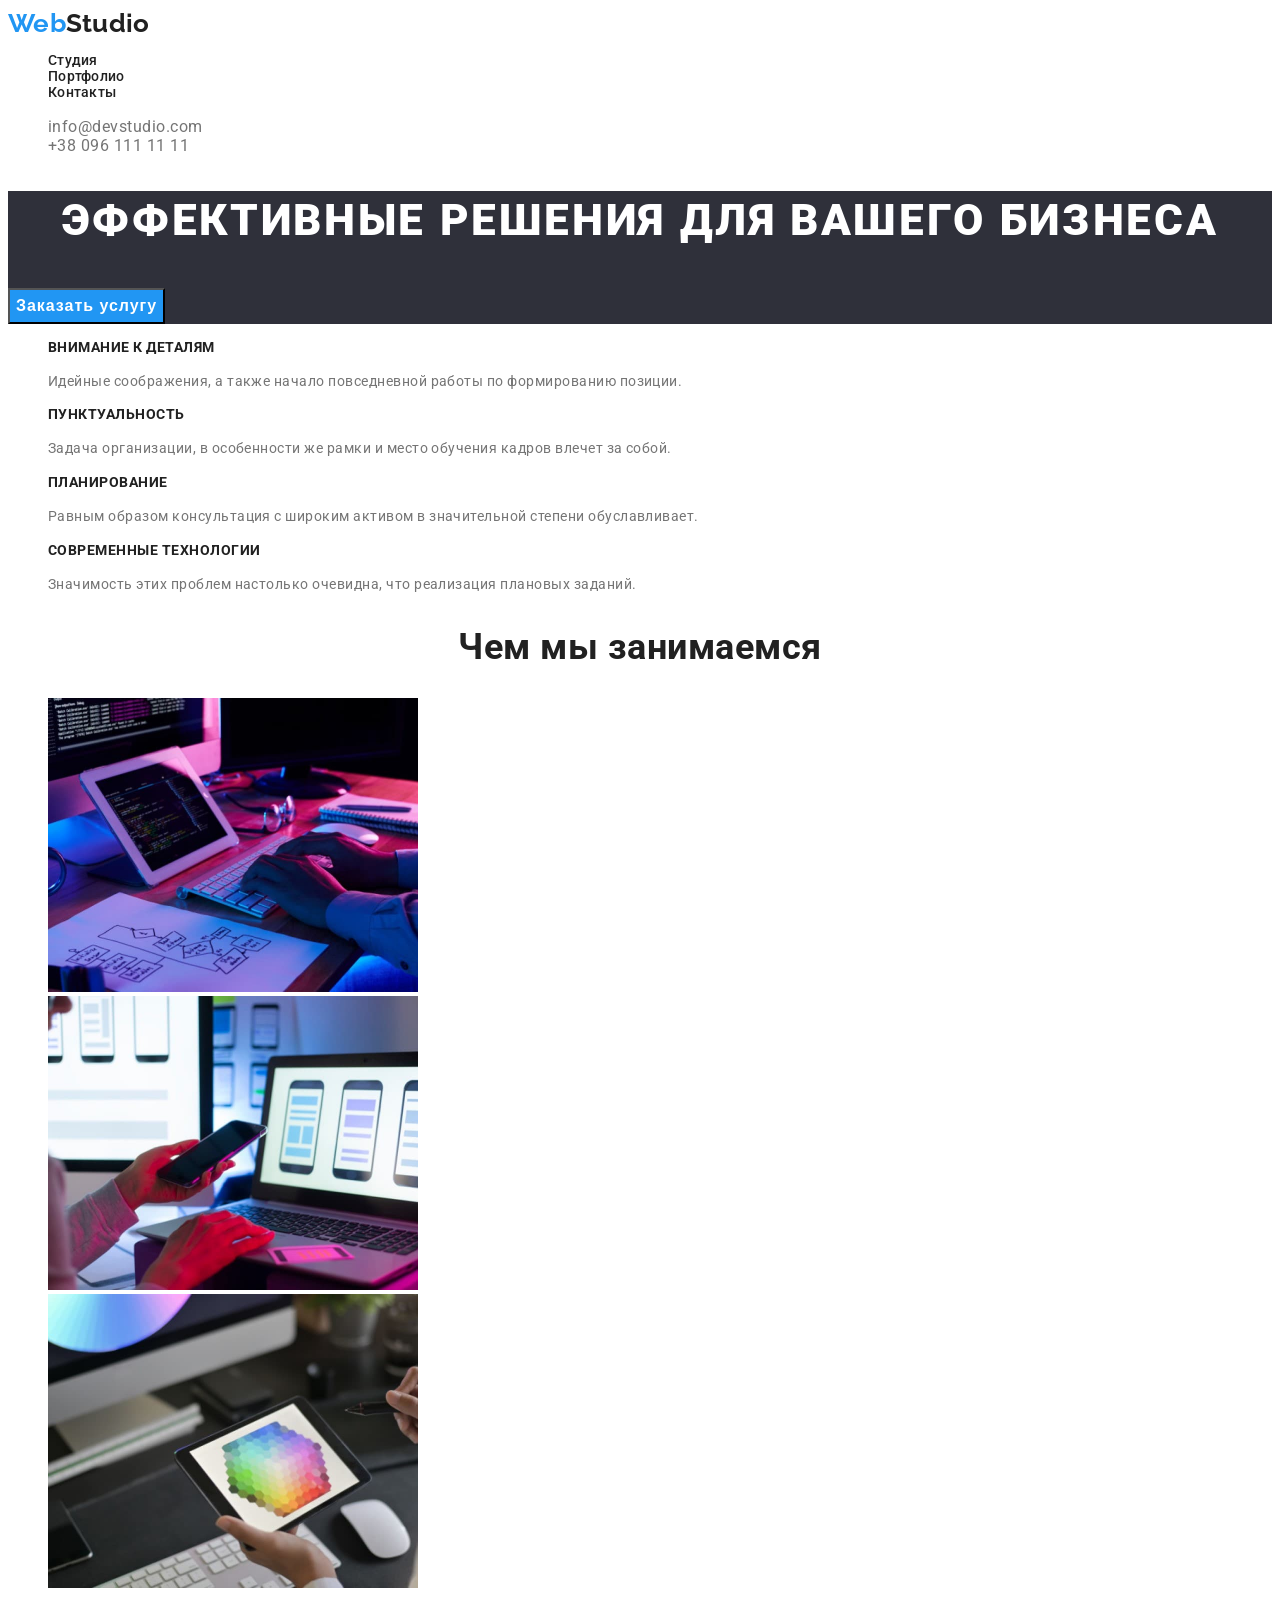
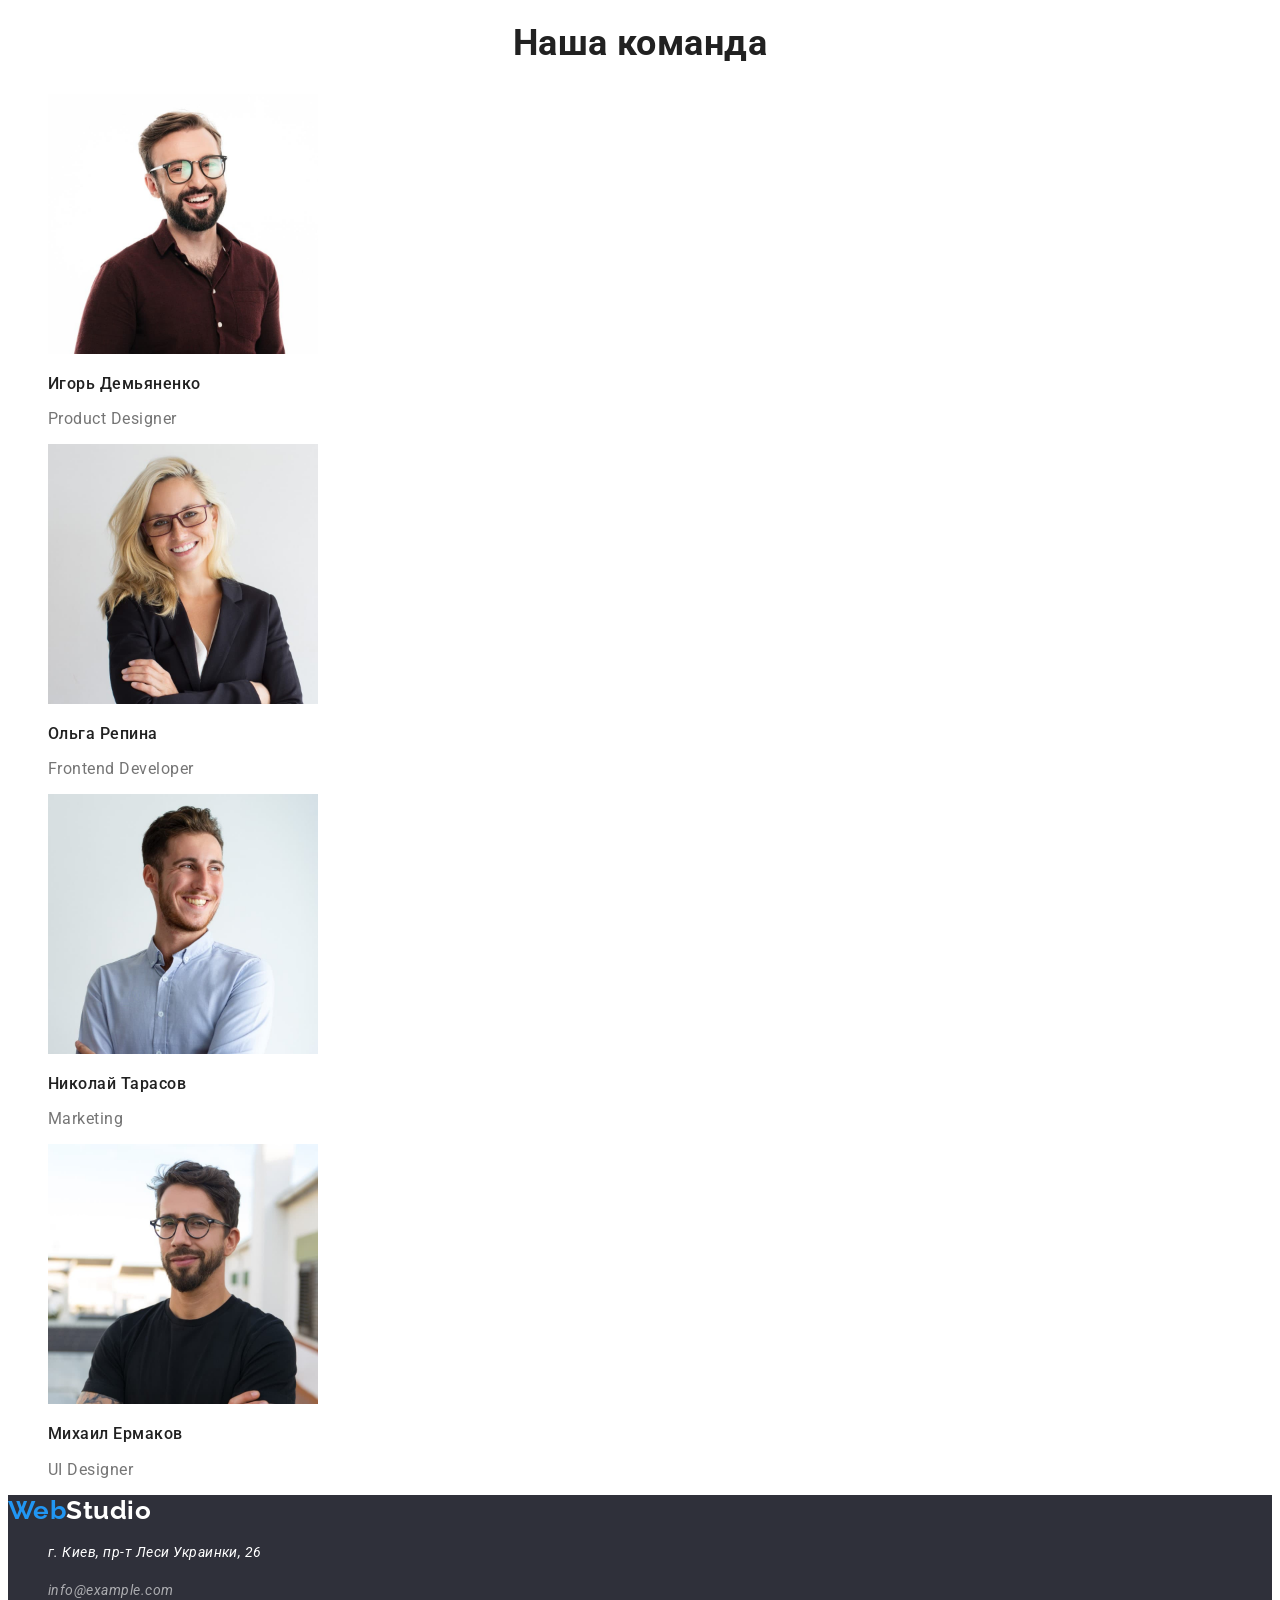
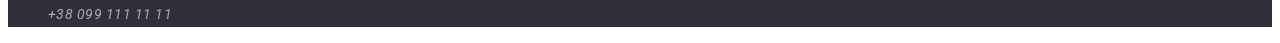
==== index.html @ 30288884 "final 2" ====
<!DOCTYPE html>
<html lang="ru">
<head>
    <meta charset="UTF-8">
    <meta http-equiv="X-UA-Compatible" content="IE=edge">
    <meta name="viewport" content="width=device-width, initial-scale=1.0">
    <title>goit-markup-hw-01</title>
    <link rel="preconnect" href="https://fonts.googleapis.com">
<link rel="preconnect" href="https://fonts.gstatic.com" crossorigin>
<link href="https://fonts.googleapis.com/css2?family=Raleway:wght@700&family=Roboto:wght@400;500;700;900&display=swap" rel="stylesheet">
<link rel="stylesheet" href="./css/styles.css">
</head>
<body>

    <!--Шапка-->
    <header class="page-header">
        <nav class="navigation">
            <a href="https://github.com/Igorunka/goit-markup-hw-02.git" class="logo">
                <span class="logo-web">Web</span>Studio</a>
            <ul class="site-nav">
                <li><a href="" class="link">Студия</a></li>
                <li><a href="./portfolio.html" class="link">Портфолио</a></li>
                <li><a href="" class="link">Контакты</a></li>
            </ul>
        </nav>
        <ul class="contacts-header">
            <li><a href="mailto:info@devstudio.com" class="link">info@devstudio.com</a></li>
            <li><a href="tel:+380961111111" class="link">+38 096 111 11 11</a></li>
        </ul> 
    </header>
    <main>
        <!--Герой-->
    <section class="hero">
        <h1 class="text-hero">Эффективные решения для вашего бизнеса</h1>
        <button type="button" class="button">Заказать услугу</button>
    </section>    

    <!--Особенности-->
    <section class="feature">
        <h2 class="display">Особенности</h2>
        <ul class="list-feature">
            <li>
                <h3 class="title">Внимание к деталям</h3>
                <p class="desc">Идейные соображения, а также начало повседневной работы по формированию позиции.</p>
            </li>
            <li>
                <h3 class="title">Пунктуальность</h3>
                <p class="desc">Задача организации, в особенности же рамки и место обучения кадров влечет за собой.</p>
            </li>
            <li>
                <h3 class="title">Планирование</h3>
                <p class="desc">Равным образом консультация с широким активом в значительной степени обуславливает.</p>
            </li>
            <li>
                <h3 class="title">Современные технологии</h3>
                <p class="desc">Значимость этих проблем настолько очевидна, что реализация плановых заданий.</p>
            </li>
        </ul>    
    </section>
    
    <!--Чем мы занимаемся-->
    <section class="work">
        <h2 class="desc-work">Чем мы занимаемся</h2>
        <ul class="list-work">
            <li>
                <img src="./images/photo1.jpg" alt="Фото 1 - создание сайтов" width="370">
            </li>
            <li>
                <img src="./images/photo2.jpg" alt="Фото 2 - мобильные приложения" width="370">
            </li>
            <li>
                <img src="./images/photo3.jpg" alt="Фото 3 - дизайнерские решения" width="370">
            </li>
        </ul>
    </section>

    <!--Наша команда-->
    <section class="team">
        <h2 class="desc-team">Наша команда</h2>
        <ul class="team-list">
            <li>
                    <img src="./images/demjanenko.jpg" alt="На фото 1 - Игорь Демьяненко. 
                    Направление - Product Designer" width="270">
                    <h3 class="title">Игорь Демьяненко</h3>
                    <p lang="en" class="desc">Product Designer</p>
            </li>
            <li>
                    <img src="./images/repina.jpg" alt="На фото 2 - Ольга Репина. Направление -  
                    Frontend Developer" width="270">
                    <h3 class="title">Ольга Репина</h3>
                    <p lang="en" class="desc">Frontend Developer</p>
            </li>
            <li>
                    <img src="./images/tarasov.jpg" alt="На фото 3 - Николай Тарасов. 
                    Направление -  Marketing" width="270">
                    <h3 class="title">Николай Тарасов</h3>
                    <p lang="en" class="desc">Marketing</p>
            </li>
            <li>
                    <img src="./images/ermakov.jpg" alt="На фото 4 - Михаил Ермаков.
                    Направление - UI Designer" width="270">
                    <h3 class="title">Михаил Ермаков</h3>
                    <p lang="en" class="desc">UI Designer</p>
            </li>
        </ul>
    </section>
    </main>
    
    <!---Футер-->
    <footer class="page-footer">
        <a href="https://github.com/Igorunka/goit-markup-hw-02.git" class="logo">
            <span class="logo-web">Web</span>Studio</a>
        <address>
            <ul class="adress-list">
                <li><p class="text">г. Киев, пр-т Леси Украинки, 26</p></li>
                <li><a href="mailto:info@example.com" class="link">info@example.com</a></li>
                <li><a href="tel:+380991111111" class="link">+38 099 111 11 11</a></li>
            </ul>          
        </address>
    </footer>
</body>
</html>
---- css/styles.css ----
body {
background-color: #ffffff;;
font-family: Roboto, sans-serif;
color: #212121;
letter-spacing: 0.03em;
}
.button{
    cursor: pointer;
}
/* Header */
    /* Logo */
.logo{
font-family: Raleway, sans-serif;
font-weight: 700;
font-size: 26px;
line-height: 1.19;
text-decoration: none;
}
.logo-web{
    color: #2196F3;
}
.page-header .logo{
    color: #212121;
}
     /* Navigation */
.navigation{
font-weight: 500;
font-size: 14px;
line-height: 1.14;
letter-spacing: 0.02em;
}
.site-nav, .contacts-header{
    list-style: none;
}
.site-nav .link{
    color: #212121;
text-decoration: none;
}
.site-nav .link:hover,
.site-nav .link:focus,
.contacts-header .link:hover,
.contacts-header .link:focus{
    color: #2196F3;
}
.contacts-header .link{
    color: #757575;
text-decoration: none;
}
                                   /* Studio */
   /* Hero */
.hero{
    background-color: #2F303A;
}
.text-hero{
    color: #ffffff;
font-weight: 900;
font-size: 44px;
line-height: 1.36;
text-align: center;
letter-spacing: 0.06em;
text-transform: uppercase;
}
.hero .button{
    color: #ffffff;
background-color: #2196F3;
font-weight: 700;
font-size: 16px;
line-height: 1.87;
letter-spacing: 0.06em;
}
     /* Feature */
.display{
    display: none;
}
.list-feature{
    list-style: none;
}
.list-feature .title{
    font-weight: 700;
font-size: 14px;
line-height: 1.14;
text-transform: uppercase;
}
.list-feature .desc{
    color: #757575;
font-weight: 400;
font-size: 14px;
line-height: 1.7;
}
     /* Work */
     .list-work{
    list-style: none;
}
.desc-work, .desc-team{
    font-weight: 700;
font-size: 36px;
line-height: 1.17;
text-align: center;
}
     /* Team */
.team-list{
    list-style: none;
}
.team-list .title{
    font-weight: 500;
font-size: 16px;
line-height: 1.19;
}
.team-list .desc{
    color: #757575;
    font-weight: 400;
font-size: 16px;
line-height: 1.19;
}
                                  /* Portfolio */
/* Filter */
.filter{
    list-style: none;
}
.filter .button{
    font-weight: 500;
font-size: 16px;
line-height: 1.62;
text-align: center;
}
.filter .button:hover,
.filter .button:focus{
    color: #FFFFFF;
    background-color: #2196F3;;
}
/* Gallery */
.gallery{
    list-style: none;
}
.gallery .list{
    text-decoration: none;
}
.gallery .title{
    color: #212121;
    font-weight: 700;
font-size: 18px;
line-height: 2;
letter-spacing: 0.06em;
}
.gallery .desc{
    color: #757575;
    font-weight: 400;
font-size: 16px;
line-height: 1.87;
}

/* Footer */
.page-footer{
    background-color: #2F303A;
}
.page-footer .logo{
    color: #ffffff;
}
.adress-list{
    list-style: none;
}
.adress-list .link{
    text-decoration: none;
    color: rgba(255, 255, 255, 0.6);
    font-weight: 400;
font-size: 14px;
line-height: 1.71;
}
.adress-list .link:hover,
.adress-list .link:focus{
    color: #2196F3;
}
.adress-list .text{
    color: #FFFFFF;
    font-weight: 400;
font-size: 14px;
line-height: 1.71;
}
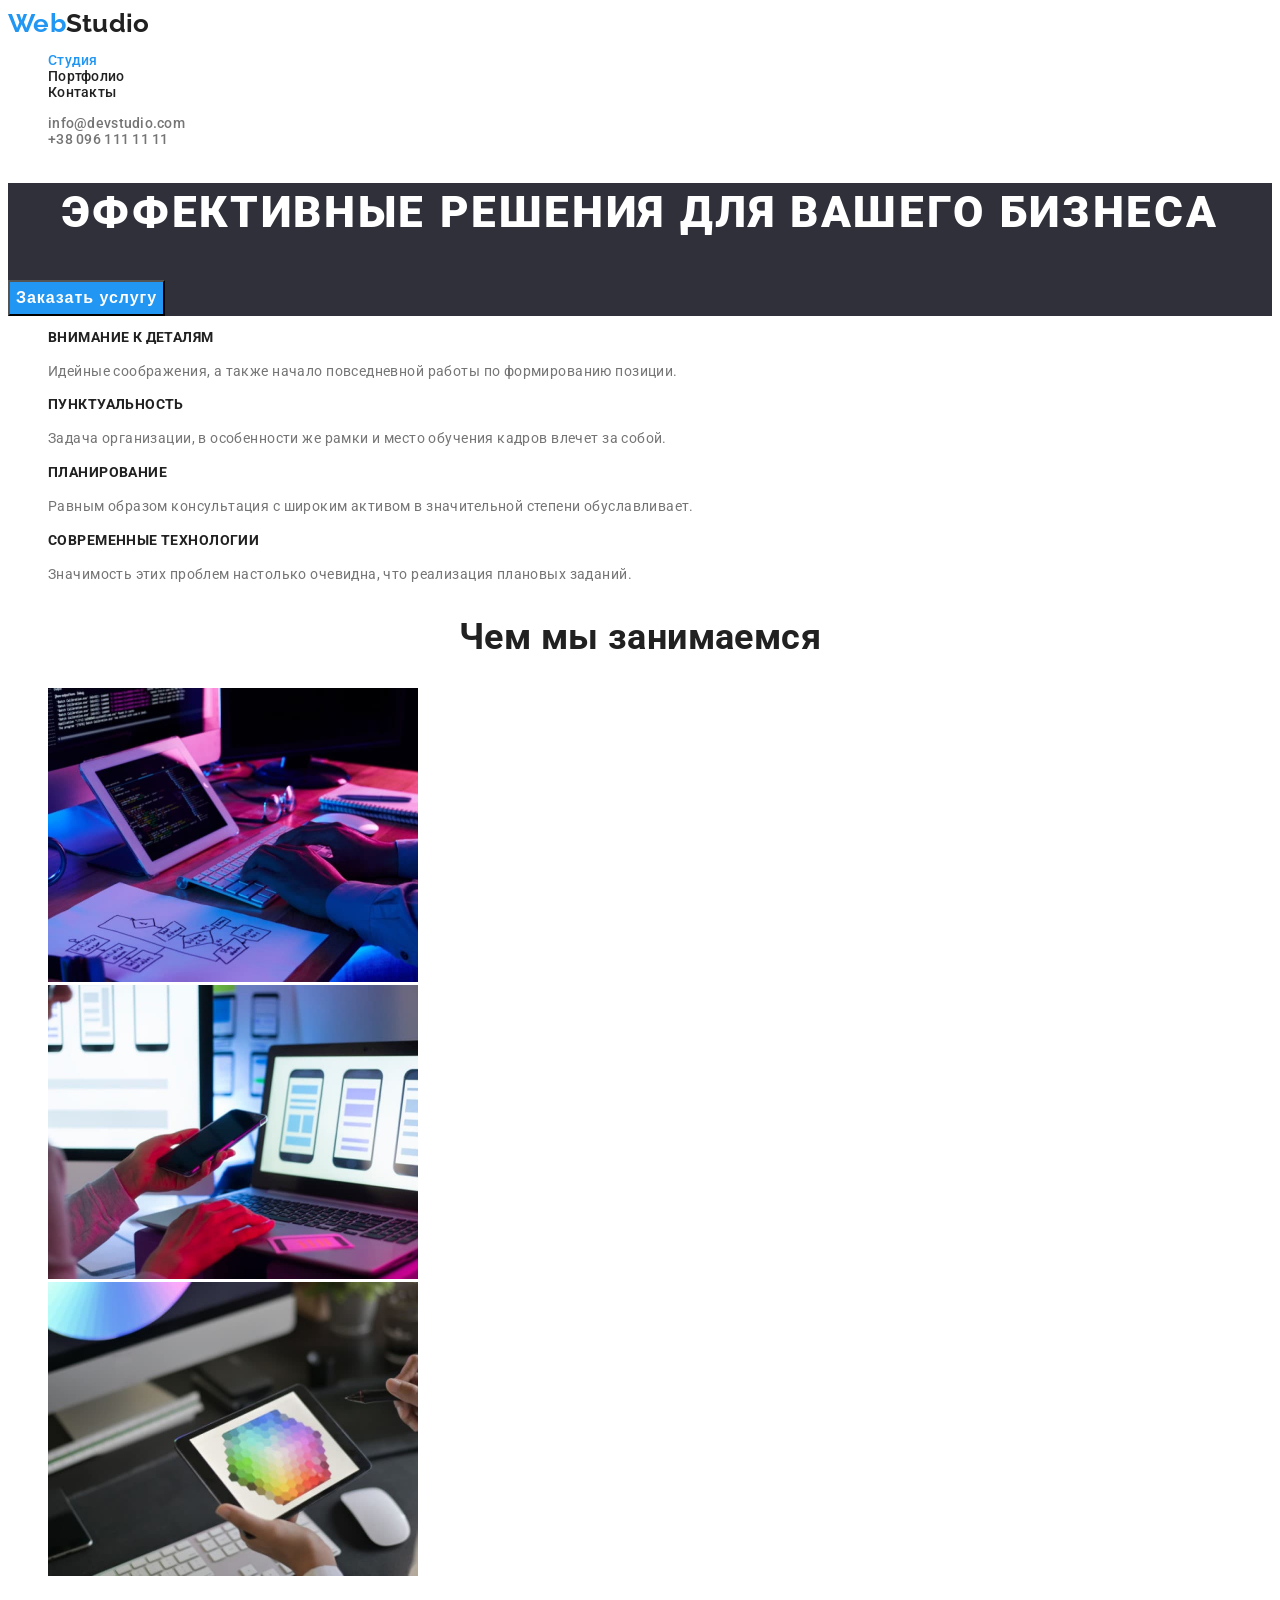
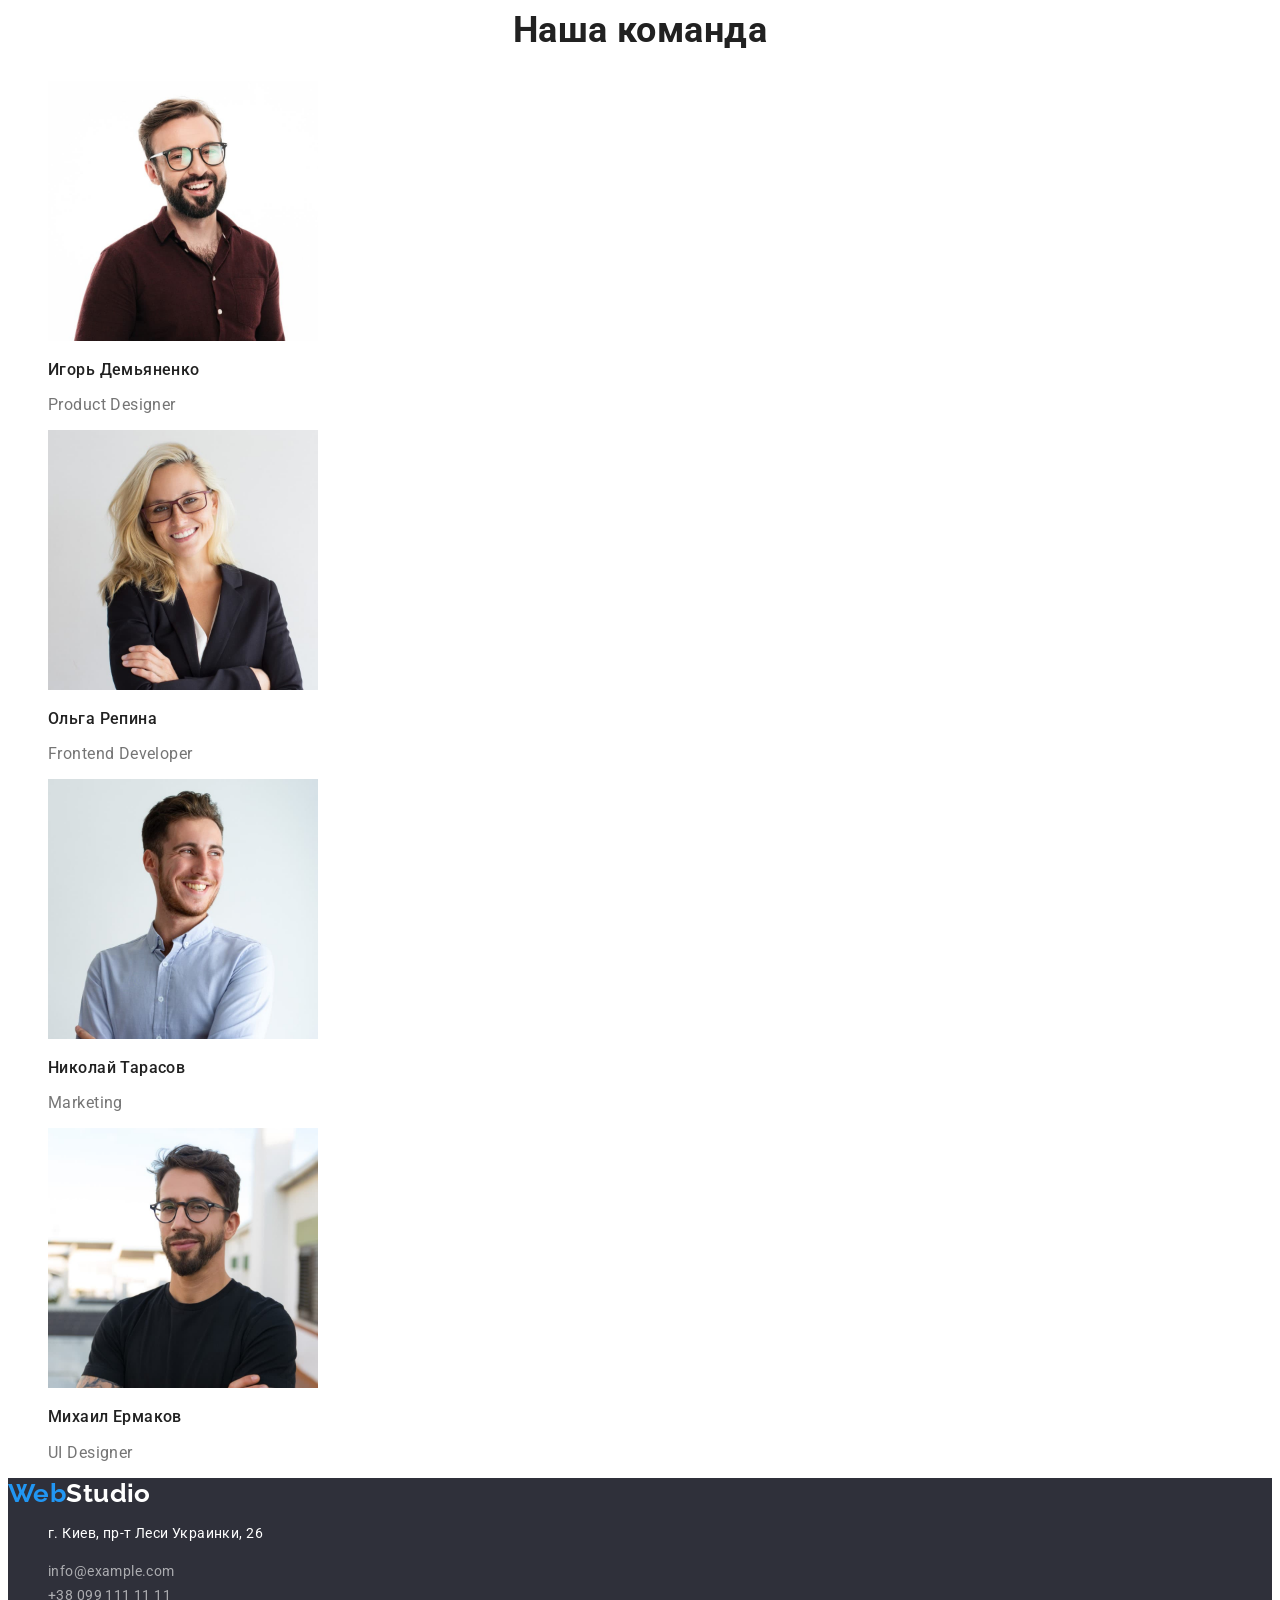
==== commit 0377cb76: "HW correct" ====
--- a/index.html
+++ b/index.html
@@ -18,7 +18,7 @@
             <a href="https://github.com/Igorunka/goit-markup-hw-02.git" class="logo">
                 <span class="logo-web">Web</span>Studio</a>
             <ul class="site-nav">
-                <li><a href="" class="link">Студия</a></li>
+                <li><a href="" class="link current">Студия</a></li>
                 <li><a href="./portfolio.html" class="link">Портфолио</a></li>
                 <li><a href="" class="link">Контакты</a></li>
             </ul>
--- a/css/styles.css
+++ b/css/styles.css
@@ -1,8 +1,20 @@
+/* основний колір #212121 */
+/* додатковий колір #757575 */
+/* акцент #2196F3 */
+/* білий колір #ffffff */
+
+:root {
+    --main-text-color: #212121;
+    --second-text-color: #757575;
+    --accent-color: #2196F3;
+    --white-text-color: #ffffff;
+}
 body {
-background-color: #ffffff;;
+background-color: #ffffff;
 font-family: Roboto, sans-serif;
-color: #212121;
+color: var(--main-text-color);
 letter-spacing: 0.03em;
+font-size: 14px;
 }
 .button{
     cursor: pointer;
@@ -17,15 +29,14 @@
 text-decoration: none;
 }
 .logo-web{
-    color: #2196F3;
+    color: var(--accent-color);
 }
 .page-header .logo{
-    color: #212121;
+    color: var(--main-text-color);
 }
      /* Navigation */
 .navigation{
 font-weight: 500;
-font-size: 14px;
 line-height: 1.14;
 letter-spacing: 0.02em;
 }
@@ -33,18 +44,24 @@
     list-style: none;
 }
 .site-nav .link{
-    color: #212121;
+    color: var(--main-text-color);
 text-decoration: none;
+}
+.site-nav .link.current{
+    color: var(--accent-color);
 }
 .site-nav .link:hover,
 .site-nav .link:focus,
 .contacts-header .link:hover,
 .contacts-header .link:focus{
-    color: #2196F3;
+    color: var(--accent-color);
 }
 .contacts-header .link{
-    color: #757575;
+    color: var(--second-text-color);
 text-decoration: none;
+font-weight: 500;
+line-height: 1,14;
+letter-spacing: 0.02em;
 }
                                    /* Studio */
    /* Hero */
@@ -52,7 +69,7 @@
     background-color: #2F303A;
 }
 .text-hero{
-    color: #ffffff;
+    color: var(--white-text-color);
 font-weight: 900;
 font-size: 44px;
 line-height: 1.36;
@@ -61,8 +78,8 @@
 text-transform: uppercase;
 }
 .hero .button{
-    color: #ffffff;
-background-color: #2196F3;
+    color: var(--white-text-color);
+background-color: var(--accent-color);
 font-weight: 700;
 font-size: 16px;
 line-height: 1.87;
@@ -82,9 +99,7 @@
 text-transform: uppercase;
 }
 .list-feature .desc{
-    color: #757575;
-font-weight: 400;
-font-size: 14px;
+    color: var(--second-text-color);
 line-height: 1.7;
 }
      /* Work */
@@ -107,8 +122,7 @@
 line-height: 1.19;
 }
 .team-list .desc{
-    color: #757575;
-    font-weight: 400;
+    color: var(--second-text-color);
 font-size: 16px;
 line-height: 1.19;
 }
@@ -125,8 +139,8 @@
 }
 .filter .button:hover,
 .filter .button:focus{
-    color: #FFFFFF;
-    background-color: #2196F3;;
+    color: var(--white-text-color);
+    background-color: var(--accent-color);
 }
 /* Gallery */
 .gallery{
@@ -136,15 +150,14 @@
     text-decoration: none;
 }
 .gallery .title{
-    color: #212121;
+    color: var(--main-text-color);
     font-weight: 700;
 font-size: 18px;
 line-height: 2;
 letter-spacing: 0.06em;
 }
 .gallery .desc{
-    color: #757575;
-    font-weight: 400;
+    color: var(--second-text-color);
 font-size: 16px;
 line-height: 1.87;
 }
@@ -154,7 +167,7 @@
     background-color: #2F303A;
 }
 .page-footer .logo{
-    color: #ffffff;
+    color: var(--white-text-color);
 }
 .adress-list{
     list-style: none;
@@ -162,17 +175,15 @@
 .adress-list .link{
     text-decoration: none;
     color: rgba(255, 255, 255, 0.6);
-    font-weight: 400;
-font-size: 14px;
 line-height: 1.71;
+font-style: normal;
 }
 .adress-list .link:hover,
 .adress-list .link:focus{
-    color: #2196F3;
+    color: var(--accent-color);
 }
 .adress-list .text{
-    color: #FFFFFF;
-    font-weight: 400;
-font-size: 14px;
+    color: var(--white-text-color);
 line-height: 1.71;
+font-style: normal;
 }
